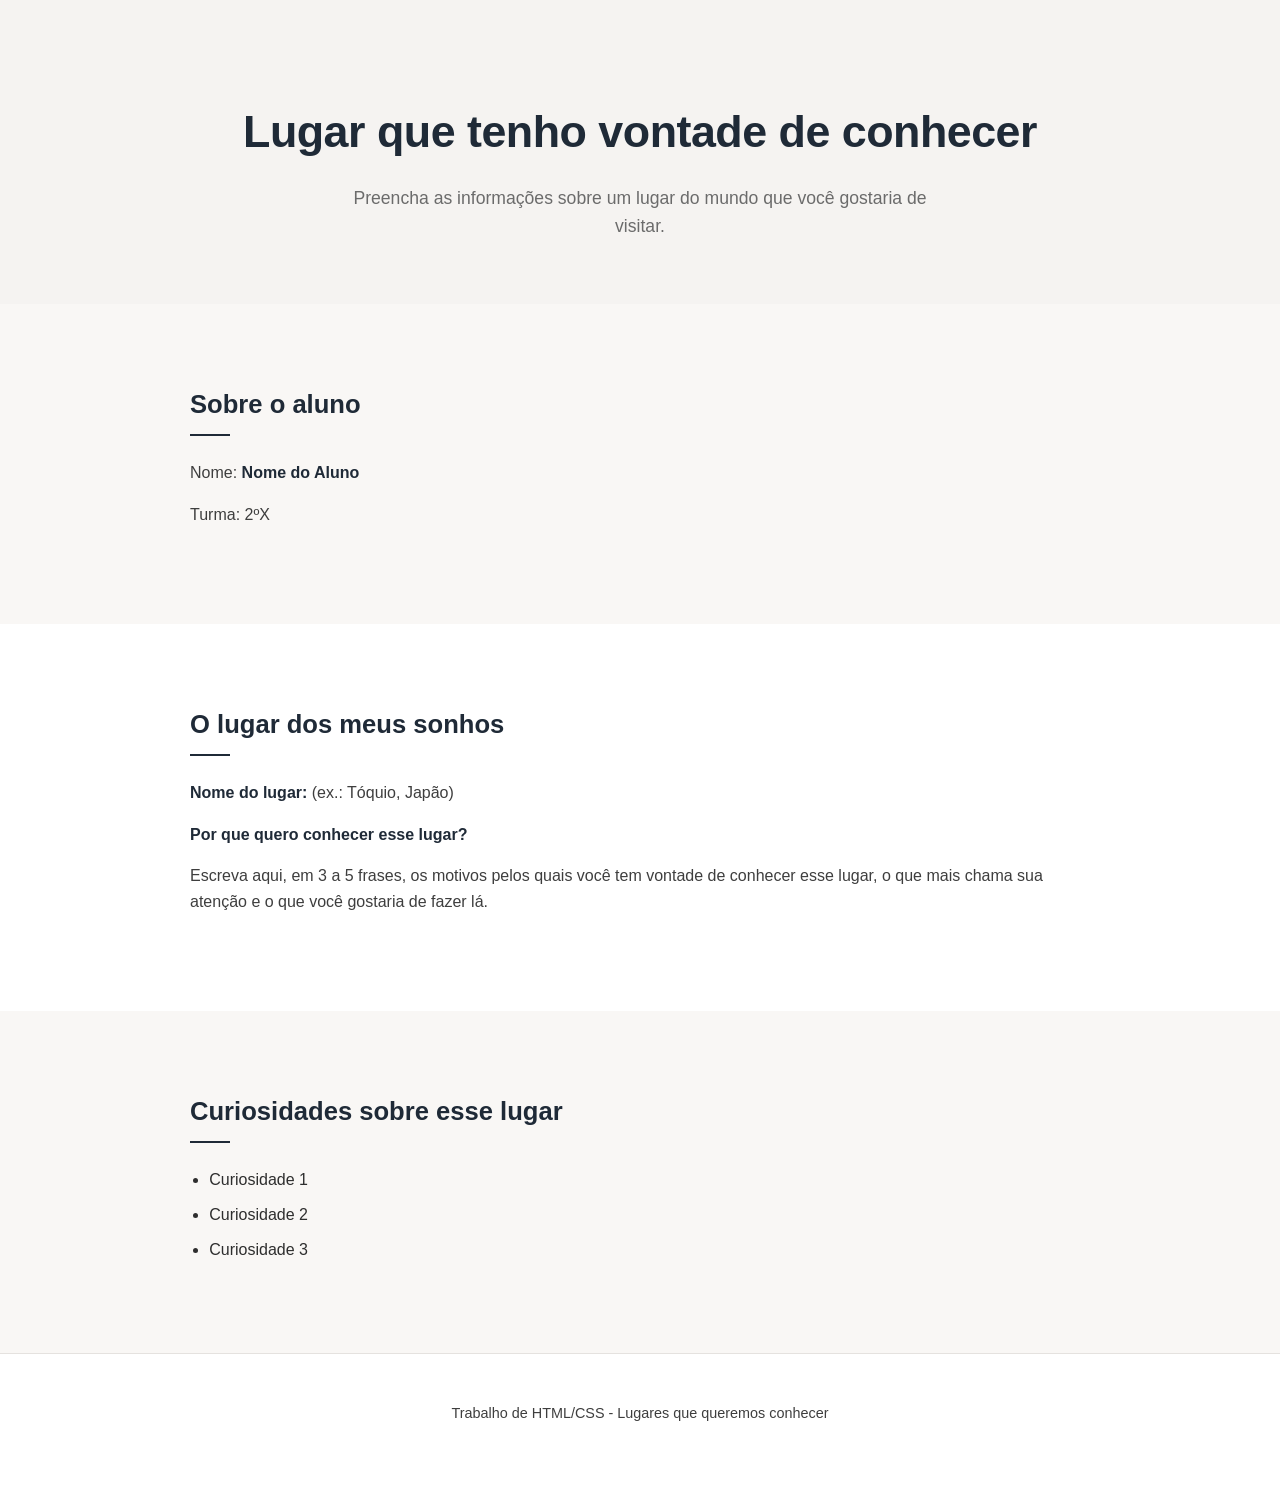
==== enzo-mota/enzo-mota.html @ ee19f37a "feat: adding enzo´s html page and css style" ====
<!DOCTYPE html>
<html lang="pt-BR">
<head>
    <meta charset="UTF-8">
    <title>Lugar que quero conhecer</title>
    <link rel="stylesheet" href="enzo-mota.css">
</head>
<body>

<header>
    <h1>Lugar que tenho vontade de conhecer</h1>
    <p>Preencha as informações sobre um lugar do mundo que você gostaria de visitar.</p>
</header>

<main>
    <section id="aluno">
        <h2>Sobre o aluno</h2>
        <p>Nome: <strong>Nome do Aluno</strong></p>
        <p>Turma: 2ºX</p>
    </section>

    <section id="lugar">
        <h2>O lugar dos meus sonhos</h2>
        <p><strong>Nome do lugar:</strong> (ex.: Tóquio, Japão)</p>
        <p><strong>Por que quero conhecer esse lugar?</strong></p>
        <p>
            Escreva aqui, em 3 a 5 frases, os motivos pelos quais você tem vontade de conhecer esse lugar,
            o que mais chama sua atenção e o que você gostaria de fazer lá.
        </p>
    </section>

    <section id="curiosidades">
        <h2>Curiosidades sobre esse lugar</h2>
        <ul>
            <li>Curiosidade 1</li>
            <li>Curiosidade 2</li>
            <li>Curiosidade 3</li>
        </ul>
    </section>
</main>

<footer>
    <p>Trabalho de HTML/CSS - Lugares que queremos conhecer</p>
</footer>

</body>
</html>
---- enzo-mota/enzo-mota.css ----
* {
    margin: 0;
    padding: 0;
    box-sizing: border-box;
}

body {
    font-family: 'Inter', sans-serif;
    background: #f5f3f1;
    color: #2e2e2e;
    line-height: 1.6;
}

/* ===== HERO ===== */

header {
    text-align: center;
    padding: 6rem 2rem 4rem 2rem;
    max-width: 900px;
    margin: 0 auto;
}

header h1 {
    font-size: 2.8rem;
    font-weight: 600;
    color: #1f2a37;
    margin-bottom: 1rem;
    letter-spacing: -0.5px;
}

header p {
    font-size: 1.1rem;
    font-weight: 300;
    color: #6b6b6b;
    max-width: 600px;
    margin: 0 auto;
}

/* ===== SECTIONS ===== */

main {
    width: 100%;
}

section {
    padding: 5rem 2rem;
}

section:nth-child(even) {
    background: #ffffff;
}

section:nth-child(odd) {
    background: #f9f7f5;
}

section > * {
    max-width: 900px;
    margin-left: auto;
    margin-right: auto;
}

h2 {
    font-size: 1.6rem;
    font-weight: 600;
    color: #1f2a37;
    margin-bottom: 1.5rem;
    position: relative;
}

h2::after {
    content: "";
    width: 40px;
    height: 2px;
    background: #1f2a37;
    display: block;
    margin-top: 0.6rem;
}

p {
    margin-bottom: 1rem;
    font-weight: 400;
    color: #3e3e3e;
}

strong {
    font-weight: 600;
    color: #1f2a37;
}

/* ===== LISTA ===== */

ul {
    margin-top: 1rem;
    padding-left: 1.2rem;
}

li {
    margin-bottom: 0.6rem;
}

/* ===== FOOTER ===== */

footer {
    text-align: center;
    padding: 3rem 2rem;
    font-size: 0.9rem;
    font-weight: 300;
    color: #6b6b6b;
    background: #ffffff;
    border-top: 1px solid #e5e2df;
}

/* ===== RESPONSIVO ===== */

@media (max-width: 768px) {

    header {
        padding: 4rem 1.5rem 3rem 1.5rem;
    }

    header h1 {
        font-size: 2.2rem;
    }

    section {
        padding: 3.5rem 1.5rem;
    }

    h2 {
        font-size: 1.4rem;
    }
}
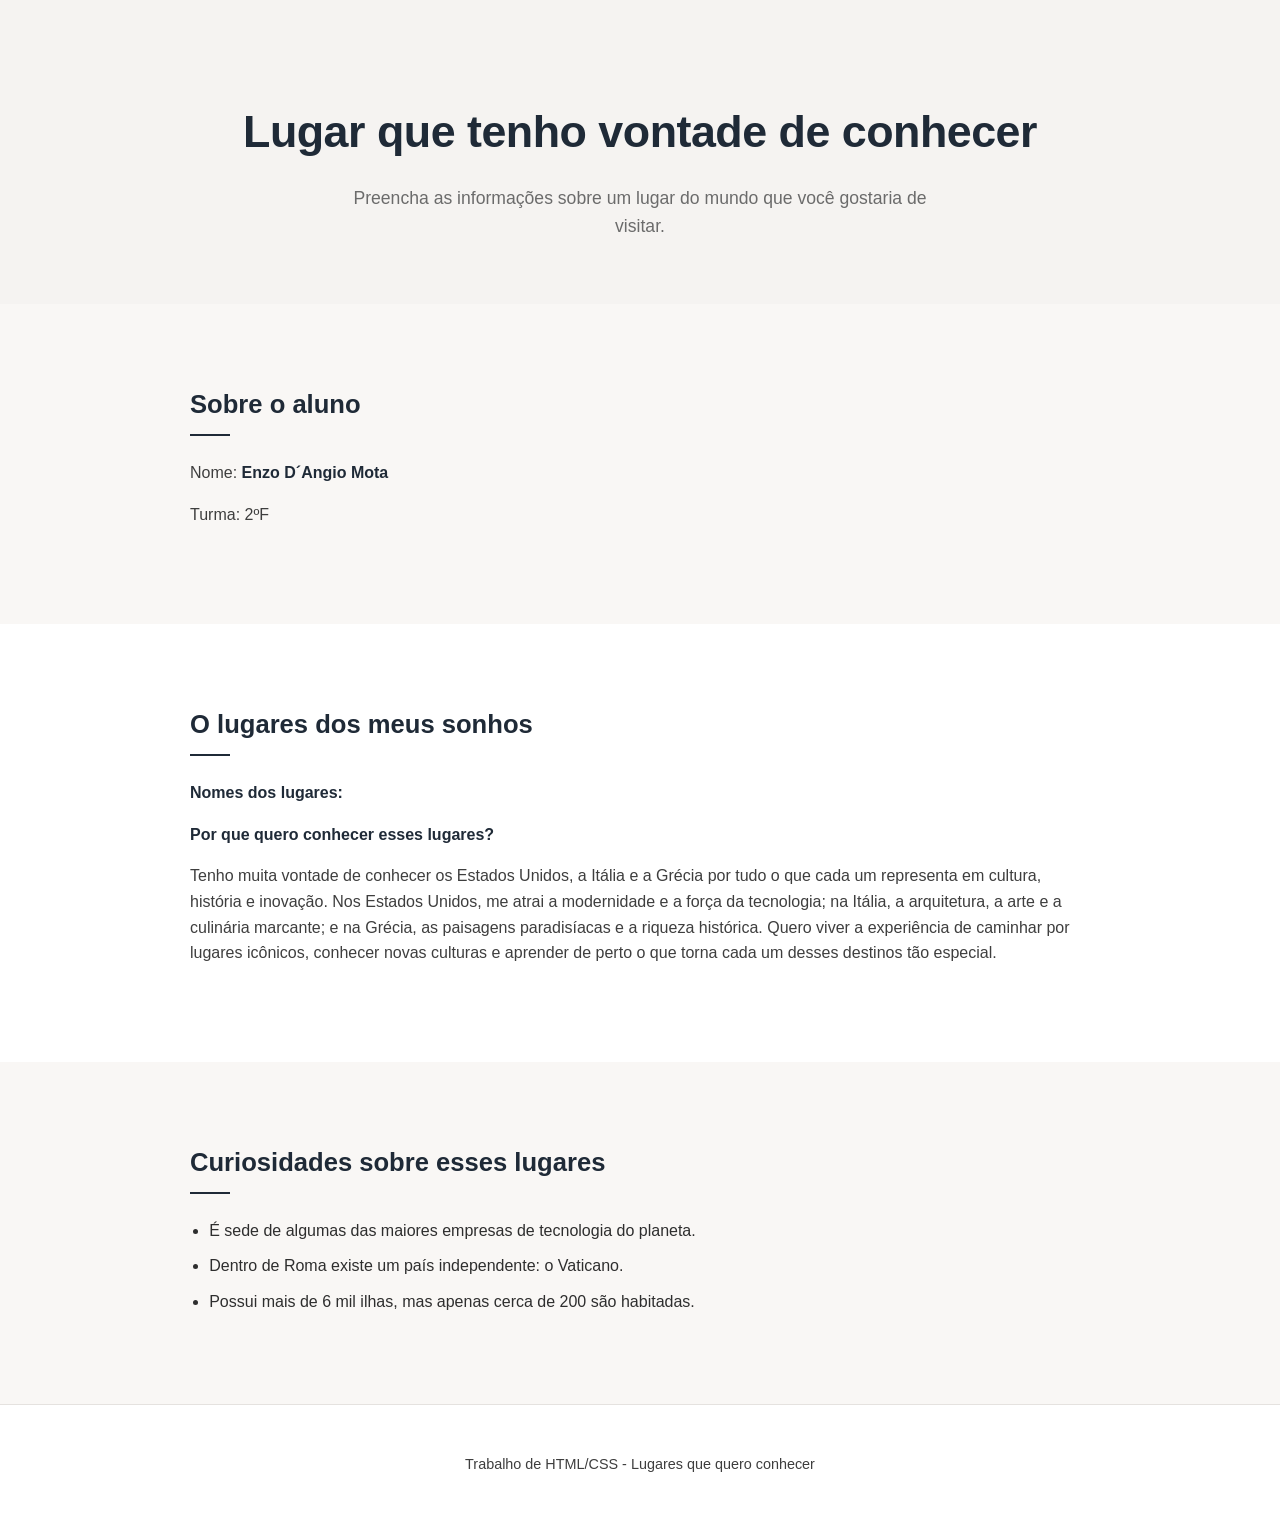
==== commit 827229eb: "chore: including some informations about the student" ====
--- a/enzo-mota/enzo-mota.html
+++ b/enzo-mota/enzo-mota.html
@@ -1,47 +1,55 @@
 <!DOCTYPE html>
 <html lang="pt-BR">
+
 <head>
     <meta charset="UTF-8">
     <title>Lugar que quero conhecer</title>
     <link rel="stylesheet" href="enzo-mota.css">
 </head>
+
 <body>
 
-<header>
-    <h1>Lugar que tenho vontade de conhecer</h1>
-    <p>Preencha as informações sobre um lugar do mundo que você gostaria de visitar.</p>
-</header>
+    <header>
+        <h1>Lugar que tenho vontade de conhecer</h1>
+        <p>Preencha as informações sobre um lugar do mundo que você gostaria de visitar.</p>
+    </header>
 
-<main>
-    <section id="aluno">
-        <h2>Sobre o aluno</h2>
-        <p>Nome: <strong>Nome do Aluno</strong></p>
-        <p>Turma: 2ºX</p>
-    </section>
+    <main>
+        <section id="aluno">
+            <h2>Sobre o aluno</h2>
+            <p>Nome: <strong>Enzo D´Angio Mota</strong></p>
+            <p>Turma: 2ºF</p>
+        </section>
 
-    <section id="lugar">
-        <h2>O lugar dos meus sonhos</h2>
-        <p><strong>Nome do lugar:</strong> (ex.: Tóquio, Japão)</p>
-        <p><strong>Por que quero conhecer esse lugar?</strong></p>
-        <p>
-            Escreva aqui, em 3 a 5 frases, os motivos pelos quais você tem vontade de conhecer esse lugar,
-            o que mais chama sua atenção e o que você gostaria de fazer lá.
-        </p>
-    </section>
+        <section id="lugar">
+            <h2>O lugares dos meus sonhos</h2>
+            <p><strong>Nomes dos lugares:</strong> </p>
+            <p><strong>Por que quero conhecer esses lugares?</strong></p>
+            <p>
+                Tenho muita vontade de conhecer os Estados Unidos, a Itália e a Grécia por tudo o que cada um representa
+                em cultura, história e inovação.
+                Nos Estados Unidos, me atrai a modernidade e a força da tecnologia;
+                na Itália, a arquitetura, a arte e a culinária marcante;
+                e na Grécia, as paisagens paradisíacas e a riqueza histórica.
+                Quero viver a experiência de caminhar por lugares icônicos, conhecer novas culturas e aprender de perto
+                o que torna cada um desses destinos tão especial.
+            </p>
+        </section>
 
-    <section id="curiosidades">
-        <h2>Curiosidades sobre esse lugar</h2>
-        <ul>
-            <li>Curiosidade 1</li>
-            <li>Curiosidade 2</li>
-            <li>Curiosidade 3</li>
-        </ul>
-    </section>
-</main>
+        <section id="curiosidades">
+            <h2>Curiosidades sobre esses lugares</h2>
+            <ul>
+                <li>É sede de algumas das maiores empresas de tecnologia do planeta.</li>
+                <li>Dentro de Roma existe um país independente: o Vaticano.</li>
+                <li>Possui mais de 6 mil ilhas, mas apenas cerca de 200 são habitadas.</li>
+            </ul>
+        </section>
+    </main>
 
-<footer>
-    <p>Trabalho de HTML/CSS - Lugares que queremos conhecer</p>
-</footer>
+    <footer>
+        <p>Trabalho de HTML/CSS - Lugares que quero conhecer</p>
+    </footer>
 
 </body>
-</html>
+
+</html>
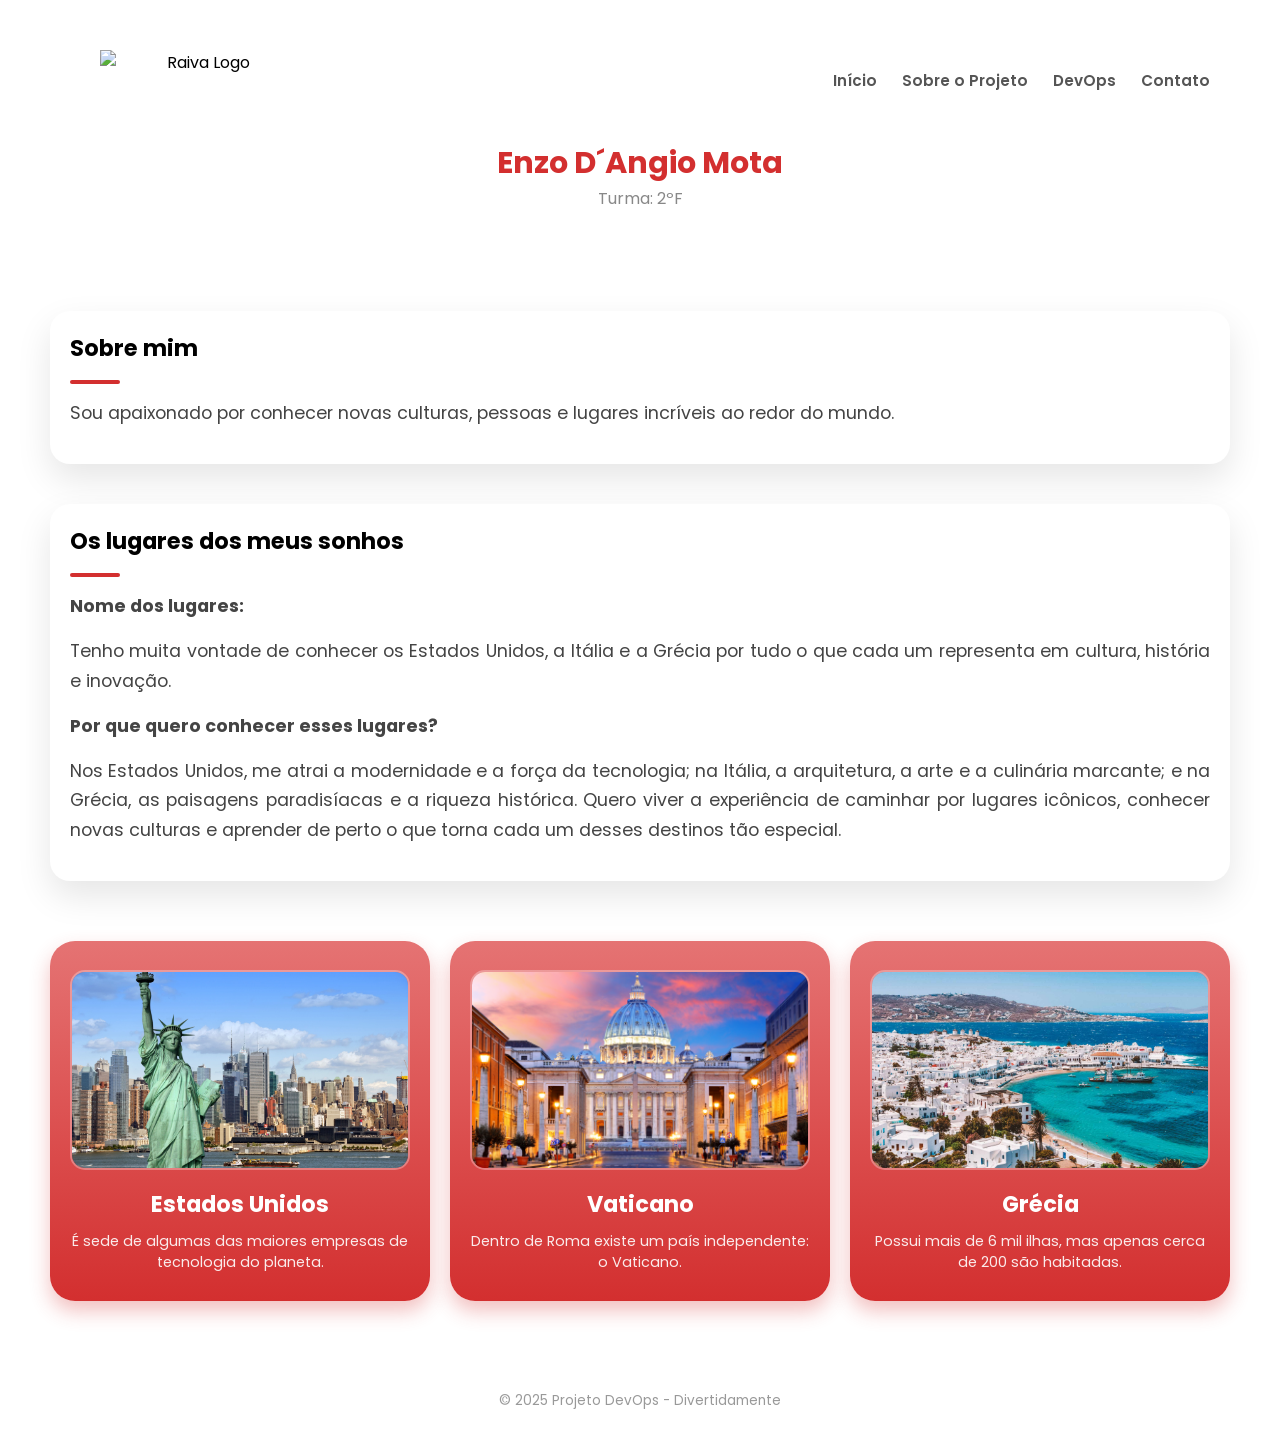
==== commit aaa31a21: "feat: add mota's css" ====
--- a/enzo-mota/enzo-mota.html
+++ b/enzo-mota/enzo-mota.html
@@ -3,31 +3,43 @@
 
 <head>
     <meta charset="UTF-8">
-    <title>Lugar que quero conhecer</title>
+    <title>Lugares que quero conhecer</title>
+    <link rel="preconnect" href="https://fonts.googleapis.com">
+    <link href="https://fonts.googleapis.com/css2?family=Poppins:wght@400;600;700&display=swap" rel="stylesheet">
     <link rel="stylesheet" href="enzo-mota.css">
 </head>
 
 <body>
 
-    <header>
-        <h1>Lugar que tenho vontade de conhecer</h1>
-        <p>Preencha as informações sobre um lugar do mundo que você gostaria de visitar.</p>
-    </header>
+    <main class="container">
+        <header class="header">
+            <div class="header-top">
+                <img src="img/raiva.png" alt="Raiva Logo" class="logo">
+                <nav class="menu">
+                    <ul>
+                        <li><a href="/index.html">Início</a></li>
+                        <li><a href="#">Sobre o Projeto</a></li>
+                        <li><a href="#">DevOps</a></li>
+                        <li><a href="#">Contato</a></li>
+                    </ul>
+                </nav>
+            </div>
+            <h1>Enzo D´Angio Mota</h1>
+            <p class="subtitle">Turma: 2ºF</p>
+        </header>
 
-    <main>
-        <section id="aluno">
-            <h2>Sobre o aluno</h2>
-            <p>Nome: <strong>Enzo D´Angio Mota</strong></p>
-            <p>Turma: 2ºF</p>
+        <section id="sobre mim">
+            <h2>Sobre mim</h2>
+            <p>Sou apaixonado por conhecer novas culturas, pessoas e lugares incríveis ao redor do mundo.</p>
         </section>
 
         <section id="lugar">
-            <h2>O lugares dos meus sonhos</h2>
-            <p><strong>Nomes dos lugares:</strong> </p>
+            <h2>Os lugares dos meus sonhos</h2>
+            <p><strong>Nome dos lugares: </strong></p>
+            <p>Tenho muita vontade de conhecer os Estados Unidos, a Itália e a Grécia por tudo o que cada um representa
+                em cultura, história e inovação.</p>
             <p><strong>Por que quero conhecer esses lugares?</strong></p>
             <p>
-                Tenho muita vontade de conhecer os Estados Unidos, a Itália e a Grécia por tudo o que cada um representa
-                em cultura, história e inovação.
                 Nos Estados Unidos, me atrai a modernidade e a força da tecnologia;
                 na Itália, a arquitetura, a arte e a culinária marcante;
                 e na Grécia, as paisagens paradisíacas e a riqueza histórica.
@@ -37,17 +49,37 @@
         </section>
 
         <section id="curiosidades">
-            <h2>Curiosidades sobre esses lugares</h2>
-            <ul>
-                <li>É sede de algumas das maiores empresas de tecnologia do planeta.</li>
-                <li>Dentro de Roma existe um país independente: o Vaticano.</li>
-                <li>Possui mais de 6 mil ilhas, mas apenas cerca de 200 são habitadas.</li>
-            </ul>
+            <div class="cards-grid">
+                <div class="card red">
+                    <div class="card-content">
+                        <img src="img/nova-york.jpg" alt="Estados Unidos" class="card-img">
+                        <h3>Estados Unidos</h3>
+                        <p>É sede de algumas das maiores empresas de tecnologia do planeta.</p>
+                    </div>
+                </div>
+
+                <div class="card red">
+                    <div class="card-content">
+                        <img src="img/vatican.jpg" alt="Vaticano" class="card-img">
+                        <h3>Vaticano</h3>
+                        <p>Dentro de Roma existe um país independente: o Vaticano.
+                        </p>
+                    </div>
+                </div>
+
+                <div class="card red">
+                    <div class="card-content">
+                        <img src="img/grecia.jpg" alt="Grécia" class="card-img">
+                        <h3>Grécia</h3>
+                        <p>Possui mais de 6 mil ilhas, mas apenas cerca de 200 são habitadas.</p>
+                    </div>
+                </div>
+            </div>
         </section>
     </main>
 
-    <footer>
-        <p>Trabalho de HTML/CSS - Lugares que quero conhecer</p>
+    <footer class="footer">
+        <p>&copy; 2025 Projeto DevOps - Divertidamente</p>
     </footer>
 
 </body>
--- a/enzo-mota/enzo-mota.css
+++ b/enzo-mota/enzo-mota.css
@@ -4,130 +4,208 @@
     box-sizing: border-box;
 }
 
+.header-top {
+    display: flex;
+    justify-content: space-between;
+    align-items: center;
+    padding: 10px 20px;
+    margin-bottom: 20px;
+}
+
+.menu ul {
+    list-style: none;
+    display: flex;
+    gap: 25px;
+}
+
+.menu ul li a {
+    text-decoration: none;
+    color: #555;
+    font-weight: 600;
+    font-size: 0.95rem;
+    transition: color 0.3s ease;
+    position: relative;
+}
+
+.menu ul li a:hover {
+    color: #7b1fa2;
+}
+
+.menu ul li a::after {
+    content: '';
+    position: absolute;
+    width: 0;
+    height: 2px;
+    bottom: -5px;
+    left: 0;
+    background-color: #7b1fa2;
+    transition: width 0.3s ease;
+}
+
+.menu ul li a:hover::after {
+    width: 100%;
+}
+
+@media (max-width: 600px) {
+    .header-top {
+        flex-direction: column;
+        gap: 15px;
+    }
+
+    .menu ul {
+        gap: 15px;
+        font-size: 0.85rem;
+    }
+}
+
 body {
-    font-family: 'Inter', sans-serif;
-    background: #f5f3f1;
-    color: #2e2e2e;
-    line-height: 1.6;
-}
-
-/* ===== HERO ===== */
-
-header {
+    background-color: #ffffff;
+    font-family: 'Poppins', sans-serif;
+    display: flex;
+    flex-direction: column;
+    align-items: center;
+    min-height: 100vh;
+    overflow: hidden;
+    margin: 0;
+    overflow-y: auto;
+}
+
+.container {
+    width: 100%;
+    max-width: 1600px;
+    padding: 20px 50px;
+    display: flex;
+    flex-direction: column;
+    gap: 40px;
+}
+
+.header {
+    width: 100%;
     text-align: center;
-    padding: 6rem 2rem 4rem 2rem;
-    max-width: 900px;
-    margin: 0 auto;
-}
-
-header h1 {
-    font-size: 2.8rem;
-    font-weight: 600;
-    color: #1f2a37;
-    margin-bottom: 1rem;
-    letter-spacing: -0.5px;
-}
-
-header p {
+    margin-bottom: 40px;
+    padding-top: 20px;
+}
+
+
+.header-top {
+    display: flex;
+    justify-content: flex-end;
+    align-items: center;
+    padding: 10px 20px;
+    min-height: 80px;
+}
+
+.logo {
+    position: absolute;
+    top: 50px;
+    left: 100px;
+    width: 200px;
+    z-index: 10;
+    transition: transform 0.3s ease;
+}
+
+.header h1 {
+    font-size: 1.9rem;
+    color: #d32f2f;
+}
+
+.subtitle {
+    margin-bottom: 20px;
+    color: #888;
+    font-size: rem;
+}
+
+.cards-grid {
+    display: grid;
+    grid-template-columns: repeat(auto-fit, minmax(250px, 1fr));
+    gap: 20px;
+    margin-top: 20px;
+}
+
+.card {
+    border-radius: 25px;
+    padding: 20px;
+    transition: transform 0.3s ease;
+    min-height: 360px;
+    display: flex;
+    align-items: center;
+    justify-content: center;
+}
+
+.red {
+    background: linear-gradient(180deg, #e57373, #d32f2f);
+    box-shadow: 0 10px 20px rgba(211, 47, 47, 0.3);
+}
+
+.card:hover {
+    transform: translateY(-10px);
+}
+
+.card-content {
+    text-align: center;
+    color: white;
+}
+
+.card-img {
+    width: 100%;
+    height: 200px;
+    object-fit: cover;
+    border-radius: 15px;
+    margin-bottom: 10px;
+    border: 2px solid rgba(255, 255, 255, 0.3);
+}
+
+.card-content h3 {
+    font-size: 1.4rem;
+    margin-bottom: 10px;
+}
+
+.card-content p {
+    font-size: 0.9rem;
+    opacity: 0.9;
+}
+
+.footer {
+    margin-top: 40px;
+    width: 100%;
+    text-align: center;
+    padding: 30px 0;
+    color: #999;
+    font-size: 0.85rem;
+}
+
+#sobre\ mim,
+#lugar {
+    background-color: #ffffff;
+    padding: 20px;
+    border-radius: 20px;
+    box-shadow: 0 15px 35px rgba(0, 0, 0, 0.1);
+}
+
+#sobre\ mim h2,
+#lugar h2 {
+    font-size: 1.4rem;
+    margin-bottom: 15px;
+    position: relative;
+    display: inline-block;
+}
+
+#sobre\ mim h2::after,
+#lugar h2::after {
+    content: '';
+    display: block;
+    width: 50px;
+    height: 4px;
+    background: #d32f2f;
+    border-radius: 10px;
+    margin-top: 15px;
+}
+
+#sobre\ mim p,
+#lugar p {
     font-size: 1.1rem;
-    font-weight: 300;
-    color: #6b6b6b;
-    max-width: 600px;
-    margin: 0 auto;
-}
-
-/* ===== SECTIONS ===== */
-
-main {
-    width: 100%;
-}
-
-section {
-    padding: 5rem 2rem;
-}
-
-section:nth-child(even) {
-    background: #ffffff;
-}
-
-section:nth-child(odd) {
-    background: #f9f7f5;
-}
-
-section > * {
-    max-width: 900px;
-    margin-left: auto;
-    margin-right: auto;
-}
-
-h2 {
-    font-size: 1.6rem;
-    font-weight: 600;
-    color: #1f2a37;
-    margin-bottom: 1.5rem;
-    position: relative;
-}
-
-h2::after {
-    content: "";
-    width: 40px;
-    height: 2px;
-    background: #1f2a37;
-    display: block;
-    margin-top: 0.6rem;
-}
-
-p {
-    margin-bottom: 1rem;
-    font-weight: 400;
-    color: #3e3e3e;
-}
-
-strong {
-    font-weight: 600;
-    color: #1f2a37;
-}
-
-/* ===== LISTA ===== */
-
-ul {
-    margin-top: 1rem;
-    padding-left: 1.2rem;
-}
-
-li {
-    margin-bottom: 0.6rem;
-}
-
-/* ===== FOOTER ===== */
-
-footer {
-    text-align: center;
-    padding: 3rem 2rem;
-    font-size: 0.9rem;
-    font-weight: 300;
-    color: #6b6b6b;
-    background: #ffffff;
-    border-top: 1px solid #e5e2df;
-}
-
-/* ===== RESPONSIVO ===== */
-
-@media (max-width: 768px) {
-
-    header {
-        padding: 4rem 1.5rem 3rem 1.5rem;
-    }
-
-    header h1 {
-        font-size: 2.2rem;
-    }
-
-    section {
-        padding: 3.5rem 1.5rem;
-    }
-
-    h2 {
-        font-size: 1.4rem;
-    }
+    line-height: 1.7;
+    color: #444;
+    margin-bottom: 15px;
+    text-align: justify;
 }
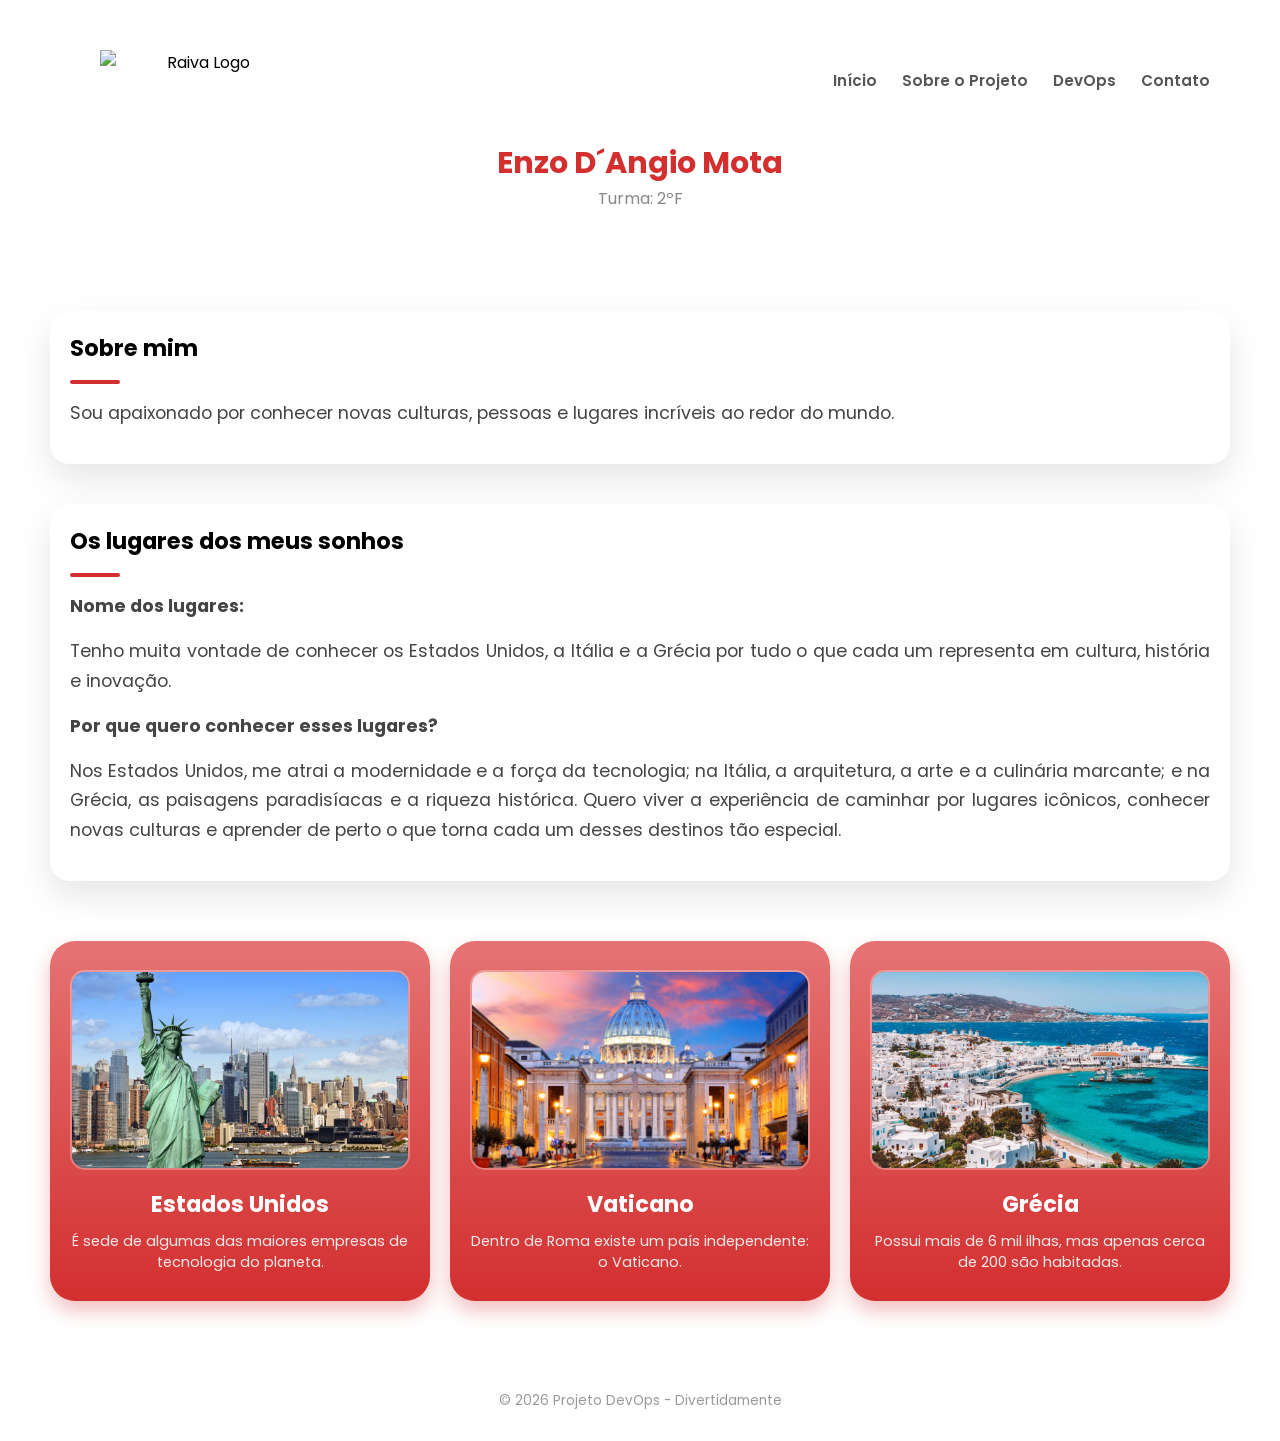
==== commit a2bb82c2: "refactor: footer" ====
--- a/enzo-mota/enzo-mota.html
+++ b/enzo-mota/enzo-mota.html
@@ -79,7 +79,7 @@
     </main>
 
     <footer class="footer">
-        <p>&copy; 2025 Projeto DevOps - Divertidamente</p>
+        <p>&copy; 2026 Projeto DevOps - Divertidamente</p>
     </footer>
 
 </body>
